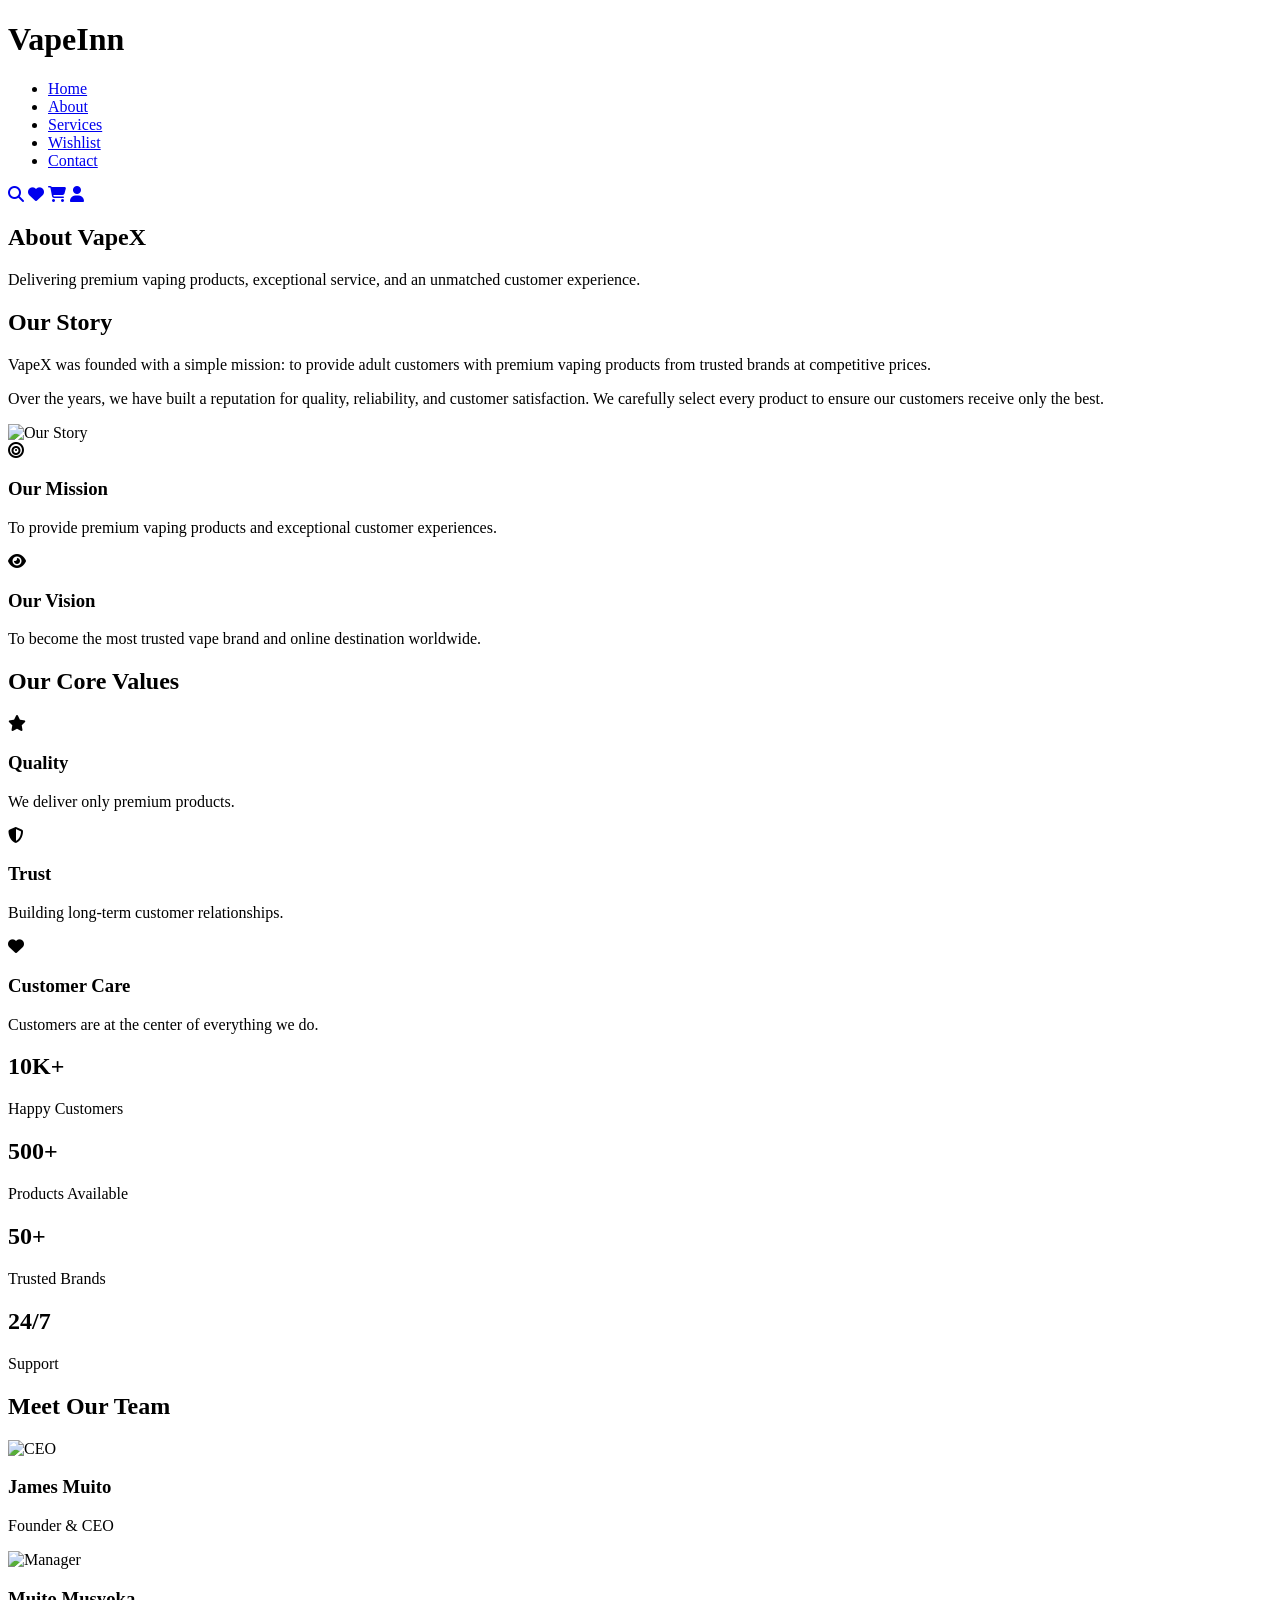
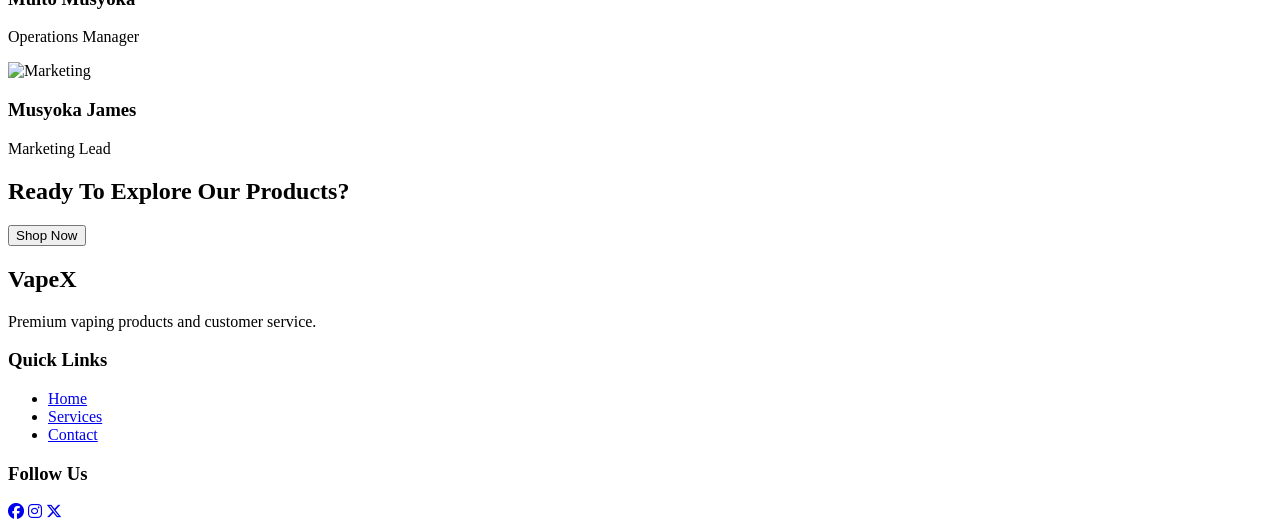
==== About.html @ efdb7d1a "Created About file and descripted all the information needed about the website" ====
<!DOCTYPE html>
<html lang="en">
<head>
    <meta charset="UTF-8">
    <meta name="viewport" content="width=device-width, initial-scale=1.0">
    <title>About Us | VapeInn</title>

    <link rel="stylesheet" href="css/style.css">
    <link rel="stylesheet" href="css/about.css">

    <link rel="stylesheet"
    href="https://cdnjs.cloudflare.com/ajax/libs/font-awesome/6.5.2/css/all.min.css">

    <link href="https://fonts.googleapis.com/css2?family=Poppins:wght@300;400;500;600;700;800&display=swap" rel="stylesheet">
</head>
<body>

<!-- HEADER -->

<header>

    <div class="logo">
        <h1>VapeInn</h1>
    </div>

    <nav>
        <ul>
            <li><a href="index.html">Home</a></li>
            <li><a href="about.html" class="active">About</a></li>
            <li><a href="services.html">Services</a></li>
            <li><a href="wishlist.html">Wishlist</a></li>
            <li><a href="contact.html">Contact</a></li>
        </ul>
    </nav>

    <div class="header-icons">
        <a href="#"><i class="fas fa-search"></i></a>
        <a href="wishlist.html"><i class="fas fa-heart"></i></a>
        <a href="#"><i class="fas fa-shopping-cart"></i></a>
        <a href="#"><i class="fas fa-user"></i></a>
    </div>

</header>

<!-- PAGE HERO -->

<section class="about-hero">

    <div class="about-hero-content">

        <h1>About VapeX</h1>

        <p>
            Delivering premium vaping products,
            exceptional service, and an unmatched customer experience.
        </p>

    </div>

</section>

<!-- COMPANY STORY -->

<section class="company-story">

    <div class="story-content">

        <h2>Our Story</h2>

        <p>
            VapeX was founded with a simple mission:
            to provide adult customers with premium vaping products
            from trusted brands at competitive prices.
        </p>

        <p>
            Over the years, we have built a reputation for quality,
            reliability, and customer satisfaction. We carefully select
            every product to ensure our customers receive only the best.
        </p>

    </div>

    <div class="story-image">

        <img src="images/download.jpg" alt="Our Story">

    </div>

</section>

<!-- MISSION VISION -->

<section class="mission-vision">

    <div class="mission">

        <i class="fas fa-bullseye"></i>

        <h3>Our Mission</h3>

        <p>
            To provide premium vaping products and
            exceptional customer experiences.
        </p>

    </div>

    <div class="vision">

        <i class="fas fa-eye"></i>

        <h3>Our Vision</h3>

        <p>
            To become the most trusted vape brand and
            online destination worldwide.
        </p>

    </div>

</section>

<!-- VALUES -->

<section class="values">

    <h2>Our Core Values</h2>

    <div class="value-grid">

        <div class="value-card">

            <i class="fas fa-star"></i>

            <h3>Quality</h3>

            <p>We deliver only premium products.</p>

        </div>

        <div class="value-card">

            <i class="fas fa-shield-alt"></i>

            <h3>Trust</h3>

            <p>Building long-term customer relationships.</p>

        </div>

        <div class="value-card">

            <i class="fas fa-heart"></i>

            <h3>Customer Care</h3>

            <p>Customers are at the center of everything we do.</p>

        </div>

    </div>

</section>

<!-- STATS -->

<section class="stats">

    <div class="stat-box">

        <h2>10K+</h2>

        <p>Happy Customers</p>

    </div>

    <div class="stat-box">

        <h2>500+</h2>

        <p>Products Available</p>

    </div>

    <div class="stat-box">

        <h2>50+</h2>

        <p>Trusted Brands</p>

    </div>

    <div class="stat-box">

        <h2>24/7</h2>

        <p>Support</p>

    </div>

</section>

<!-- TEAM -->

<section class="team">

    <h2>Meet Our Team</h2>

    <div class="team-grid">

        <div class="team-card">

            <img src="images/ceo.jpeg" alt="CEO">

            <h3>James Muito</h3>

            <p>Founder & CEO</p>

        </div>

        <div class="team-card">

            <img src="images/manager.jpeg" alt="Manager">

            <h3>Muito Musyoka</h3>

            <p>Operations Manager</p>

        </div>

        <div class="team-card">

            <img src="images/marketer.jpeg" alt="Marketing">

            <h3>Musyoka James</h3>

            <p>Marketing Lead</p>

        </div>

    </div>

</section>

<!-- CTA -->

<section class="about-cta">

    <h2>Ready To Explore Our Products?</h2>

    <a href="shop.html">
        <button>Shop Now</button>
    </a>

</section>

<!-- FOOTER -->

<footer>

    <div class="footer-about">
        <h2>VapeX</h2>
        <p>Premium vaping products and customer service.</p>
    </div>

    <div class="footer-links">
        <h3>Quick Links</h3>
        <ul>
            <li><a href="index.html">Home</a></li>
            <li><a href="services.html">Services</a></li>
            <li><a href="contact.html">Contact</a></li>
        </ul>
    </div>

    <div class="footer-social">
        <h3>Follow Us</h3>

        <a href="#"><i class="fab fa-facebook"></i></a>
        <a href="#"><i class="fab fa-instagram"></i></a>
        <a href="#"><i class="fab fa-x-twitter"></i></a>
    </div>

</footer>

</body>
</html>
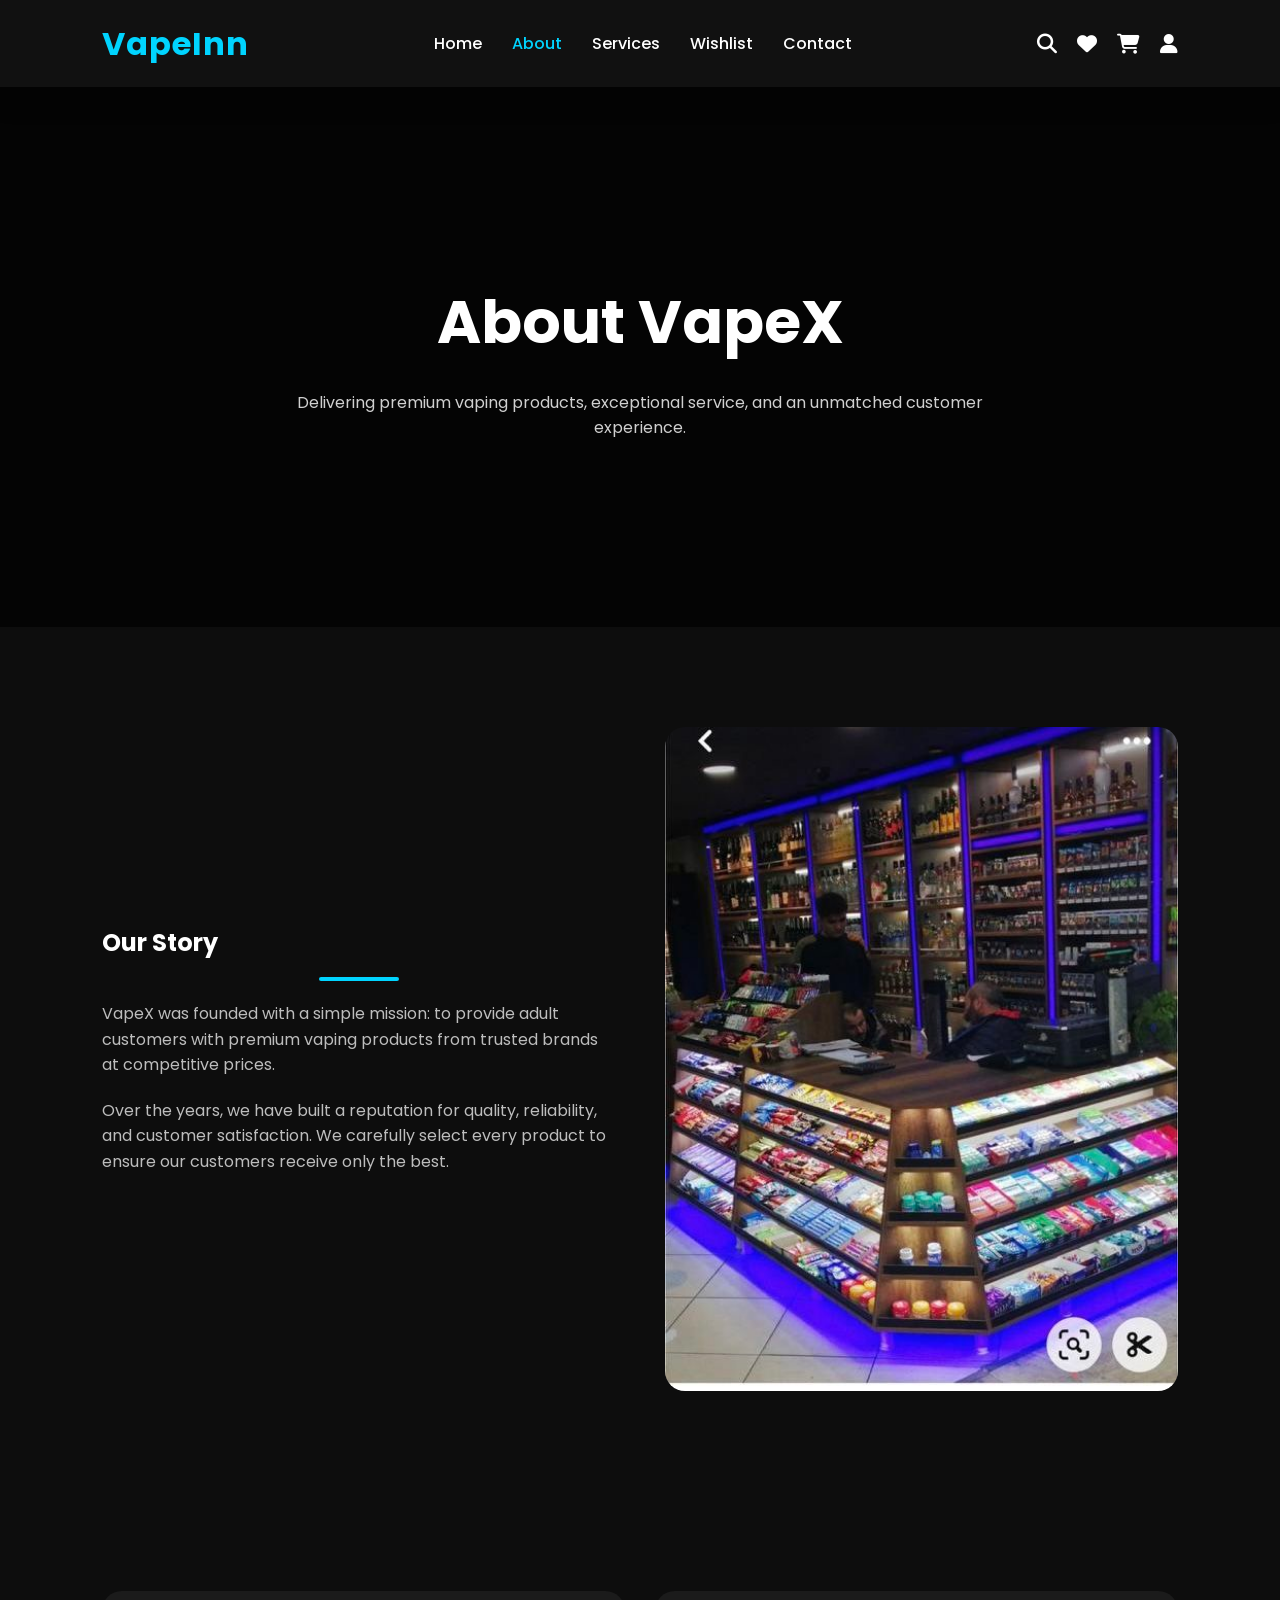
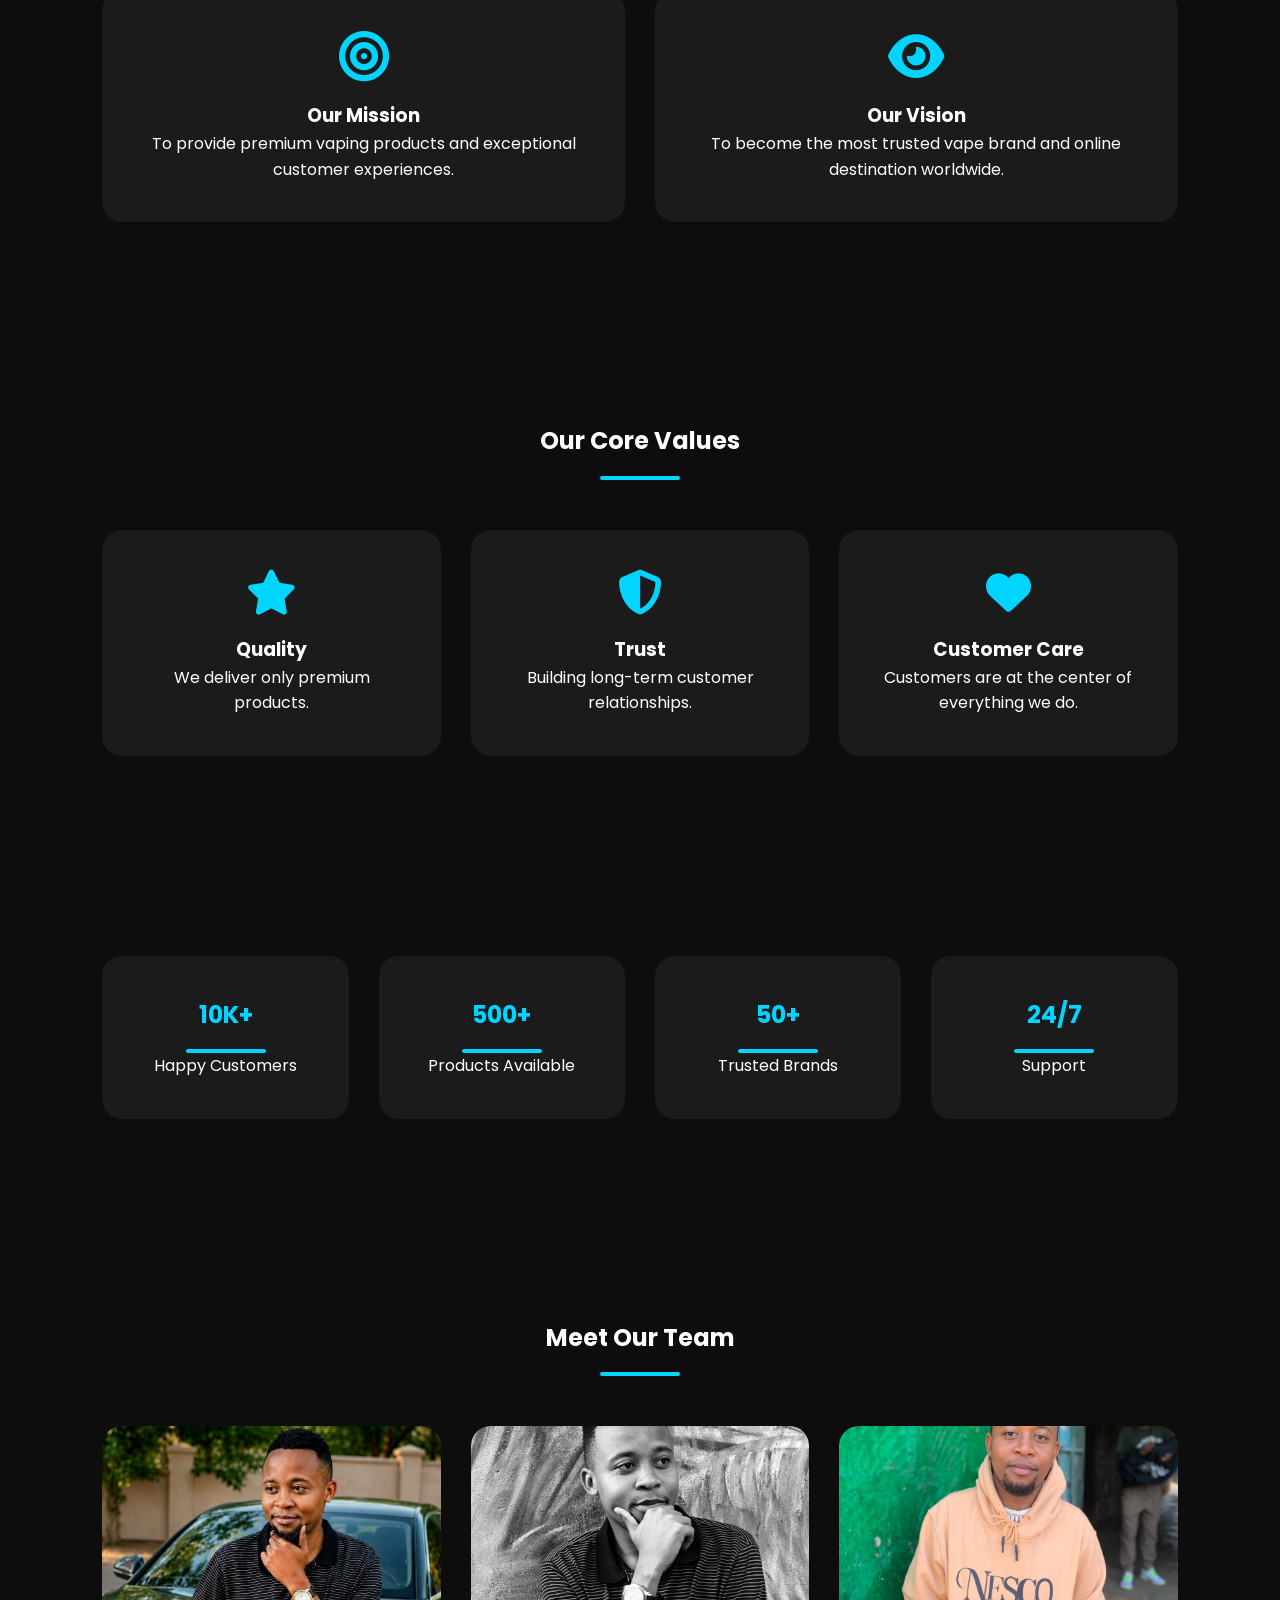
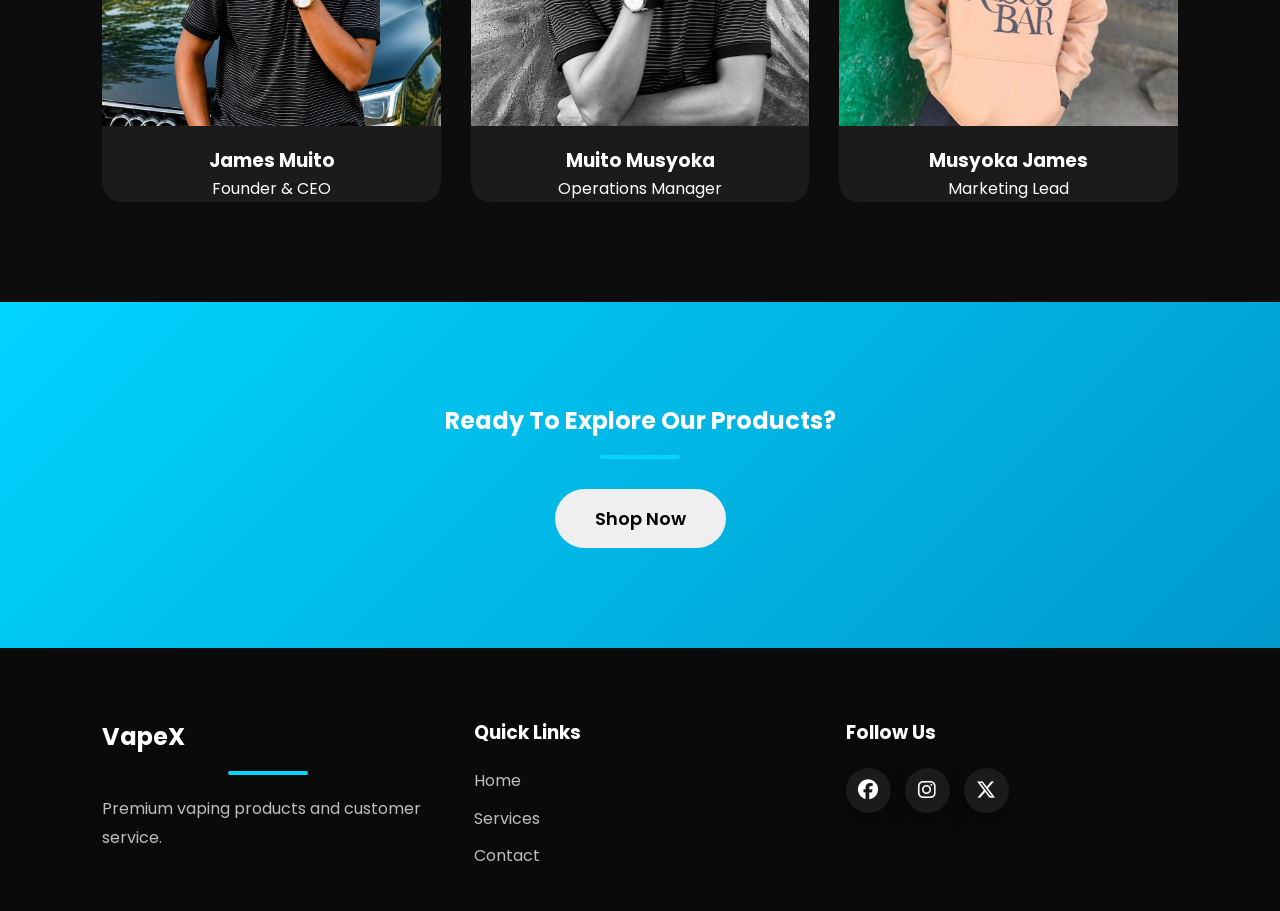
==== commit e7701657: "Added a connector for script.js" ====
--- a/About.html
+++ b/About.html
@@ -282,6 +282,6 @@
     </div>
 
 </footer>
-
+<script src="js/script.js"></script>
 </body>
 </html>
--- a/css/style.css
+++ b/css/style.css
@@ -0,0 +1,1558 @@
+/* ===================================
+   GOOGLE FONT
+=================================== */
+@import url('https://fonts.googleapis.com/css2?family=Poppins:wght@300;400;500;600;700;800&display=swap');
+
+/* ===================================
+   CSS VARIABLES
+=================================== */
+:root{
+    --primary:#00d4ff;
+    --secondary:#0099cc;
+    --dark:#0d0d0d;
+    --dark-light:#1a1a1a;
+    --white:#ffffff;
+    --gray:#bdbdbd;
+    --light:#f5f5f5;
+    --shadow:0 10px 25px rgba(0,0,0,.25);
+    --transition:.3s ease;
+}
+
+/* ===================================
+   RESET
+=================================== */
+*{
+    margin:0;
+    padding:0;
+    box-sizing:border-box;
+}
+
+html{
+    scroll-behavior:smooth;
+}
+
+body{
+    font-family:'Poppins',sans-serif;
+    background:var(--dark);
+    color:var(--white);
+    line-height:1.6;
+}
+
+img{
+    width:100%;
+    display:block;
+}
+
+a{
+    text-decoration:none;
+    color:inherit;
+}
+
+ul{
+    list-style:none;
+}
+
+button{
+    cursor:pointer;
+    border:none;
+    font-family:inherit;
+}
+
+/* ===================================
+   HEADER
+=================================== */
+header{
+    width:100%;
+    display:flex;
+    justify-content:space-between;
+    align-items:center;
+    padding:18px 8%;
+    background:#111;
+    position:sticky;
+    top:0;
+    z-index:1000;
+    box-shadow:var(--shadow);
+}
+
+/* Logo */
+.logo h1{
+    color:var(--primary);
+    font-size:32px;
+    font-weight:700;
+    letter-spacing:1px;
+}
+
+/* ===================================
+   NAVIGATION
+=================================== */
+
+nav ul{
+    display:flex;
+    gap:30px;
+}
+
+nav ul li a{
+    color:white;
+    font-size:16px;
+    font-weight:500;
+    transition:var(--transition);
+    position:relative;
+}
+
+/* Hover underline */
+
+nav ul li a::after{
+    content:"";
+    position:absolute;
+    left:0;
+    bottom:-6px;
+    width:0;
+    height:2px;
+    background:var(--primary);
+    transition:.3s;
+}
+
+nav ul li a:hover::after{
+    width:100%;
+}
+
+nav ul li a:hover{
+    color:var(--primary);
+}
+
+/* ===================================
+   HEADER ICONS
+=================================== */
+
+.header-icons{
+    display:flex;
+    gap:20px;
+}
+
+.header-icons a{
+    color:white;
+    font-size:20px;
+    transition:var(--transition);
+}
+
+.header-icons a:hover{
+    color:var(--primary);
+    transform:translateY(-3px);
+}
+
+/* ===================================
+   HERO SECTION
+=================================== */
+
+.hero{
+    display:flex;
+    justify-content:space-between;
+    align-items:center;
+    min-height:90vh;
+    padding:60px 8%;
+    gap:60px;
+}
+
+.hero-text{
+    flex:1;
+}
+
+.hero-text h1{
+    font-size:58px;
+    line-height:1.2;
+    margin-bottom:20px;
+}
+
+.hero-text p{
+    color:var(--gray);
+    font-size:18px;
+    margin-bottom:35px;
+    max-width:550px;
+}
+
+/* Hero Button */
+
+.hero-text button{
+    background:var(--primary);
+    color:white;
+    padding:15px 40px;
+    border-radius:40px;
+    font-size:18px;
+    font-weight:600;
+    transition:var(--transition);
+}
+
+.hero-text button:hover{
+    background:var(--secondary);
+    transform:translateY(-4px);
+}
+
+/* Hero Image */
+
+.hero-image{
+    flex:1;
+    display:flex;
+    justify-content:center;
+}
+
+.hero-image img{
+    max-width:500px;
+    animation:float 4s ease-in-out infinite;
+}
+
+/* Floating Animation */
+
+@keyframes float{
+
+    0%{
+        transform:translateY(0);
+    }
+
+    50%{
+        transform:translateY(-20px);
+    }
+
+    100%{
+        transform:translateY(0);
+    }
+
+}
+
+/* ===================================
+   RESPONSIVE DESIGN
+=================================== */
+
+@media(max-width:991px){
+
+    header{
+        flex-direction:column;
+        gap:20px;
+    }
+
+    nav ul{
+        gap:18px;
+        flex-wrap:wrap;
+        justify-content:center;
+    }
+
+    .hero{
+        flex-direction:column;
+        text-align:center;
+    }
+
+    .hero-text h1{
+        font-size:42px;
+    }
+
+    .hero-text p{
+        margin:auto;
+        margin-bottom:30px;
+    }
+
+    .hero-image img{
+        max-width:350px;
+    }
+
+}
+
+@media(max-width:576px){
+
+    .logo h1{
+        font-size:28px;
+    }
+
+    nav ul{
+        flex-direction:column;
+        gap:15px;
+    }
+
+    .hero{
+        padding:40px 5%;
+    }
+
+    .hero-text h1{
+        font-size:34px;
+    }
+
+    .hero-text p{
+        font-size:16px;
+    }
+
+    .hero-text button{
+        width:100%;
+    }
+
+}
+
+/* ===================================
+   SEARCH SECTION
+=================================== */
+
+.search-section{
+    padding:80px 8%;
+    text-align:center;
+    background:#151515;
+}
+
+.search-section h2{
+    font-size:36px;
+    margin-bottom:25px;
+    color:var(--white);
+}
+
+.search-section input{
+    width:100%;
+    max-width:650px;
+    padding:18px 25px;
+    border:none;
+    outline:none;
+    border-radius:50px;
+    font-size:16px;
+    background:#222;
+    color:#fff;
+    box-shadow:var(--shadow);
+    transition:var(--transition);
+}
+
+.search-section input:focus{
+    border:2px solid var(--primary);
+}
+
+/* ===================================
+   CATEGORIES
+=================================== */
+
+.categories{
+    padding:90px 8%;
+}
+
+.categories h2{
+    text-align:center;
+    font-size:40px;
+    margin-bottom:50px;
+}
+
+.category-container{
+    display:grid;
+    grid-template-columns:repeat(auto-fit,minmax(250px,1fr));
+    gap:30px;
+}
+
+.category-card{
+    background:#181818;
+    border-radius:20px;
+    overflow:hidden;
+    box-shadow:var(--shadow);
+    transition:var(--transition);
+    cursor:pointer;
+}
+
+.category-card:hover{
+    transform:translateY(-12px);
+}
+
+.category-card img{
+    height:220px;
+    object-fit:cover;
+}
+
+.category-card h3{
+    text-align:center;
+    padding:20px;
+    font-size:22px;
+}
+
+/* ===================================
+   FEATURED PRODUCTS
+=================================== */
+
+.featured-products{
+    padding:90px 8%;
+    background:#111;
+}
+
+.featured-products h2{
+    text-align:center;
+    font-size:40px;
+    margin-bottom:50px;
+}
+
+.products{
+    display:grid;
+    grid-template-columns:repeat(auto-fit,minmax(260px,1fr));
+    gap:35px;
+}
+
+/* Product Card */
+
+.product-card{
+
+    background:#1b1b1b;
+
+    border-radius:20px;
+
+    overflow:hidden;
+
+    box-shadow:var(--shadow);
+
+    transition:.4s;
+
+    text-align:center;
+
+    position:relative;
+
+}
+
+.product-card:hover{
+
+    transform:translateY(-12px);
+
+}
+
+.product-card img{
+
+    width:100%;
+
+    height:280px;
+
+    object-fit:cover;
+
+}
+
+.product-card h3{
+
+    margin-top:20px;
+
+    font-size:24px;
+
+}
+
+.product-card p{
+
+    color:var(--gray);
+
+    margin:12px 0;
+
+    font-size:16px;
+
+}
+
+.product-card h4{
+
+    color:var(--primary);
+
+    font-size:26px;
+
+    margin-bottom:20px;
+
+}
+
+/* Product Button */
+
+.product-card button{
+
+    width:85%;
+
+    margin-bottom:25px;
+
+    padding:14px;
+
+    border-radius:40px;
+
+    background:var(--primary);
+
+    color:white;
+
+    font-size:16px;
+
+    font-weight:600;
+
+    transition:var(--transition);
+
+}
+
+.product-card button:hover{
+
+    background:var(--secondary);
+
+}
+
+/* Product Badge */
+
+.product-card::before{
+
+    content:"NEW";
+
+    position:absolute;
+
+    top:20px;
+
+    left:20px;
+
+    background:#ff4d4d;
+
+    color:white;
+
+    padding:6px 14px;
+
+    border-radius:20px;
+
+    font-size:12px;
+
+    font-weight:bold;
+
+}
+
+/* ===================================
+   PRODUCT IMAGE ZOOM
+=================================== */
+
+.product-card{
+
+    overflow:hidden;
+
+}
+
+.product-card img{
+
+    transition:.4s;
+
+}
+
+.product-card:hover img{
+
+    transform:scale(1.08);
+
+}
+
+/* ===================================
+   RESPONSIVE
+=================================== */
+
+@media(max-width:991px){
+
+.search-section h2{
+
+    font-size:30px;
+
+}
+
+.categories h2{
+
+    font-size:34px;
+
+}
+
+.featured-products h2{
+
+    font-size:34px;
+
+}
+
+}
+
+@media(max-width:768px){
+
+.category-container{
+
+    grid-template-columns:repeat(auto-fit,minmax(220px,1fr));
+
+}
+
+.products{
+
+    grid-template-columns:repeat(auto-fit,minmax(220px,1fr));
+
+}
+
+.product-card img{
+
+    height:240px;
+
+}
+
+}
+
+@media(max-width:576px){
+
+.search-section{
+
+    padding:60px 5%;
+
+}
+
+.categories{
+
+    padding:60px 5%;
+
+}
+
+.featured-products{
+
+    padding:60px 5%;
+
+}
+
+.search-section input{
+
+    font-size:15px;
+
+}
+
+.category-card h3{
+
+    font-size:20px;
+
+}
+
+.product-card h3{
+
+    font-size:22px;
+
+}
+
+.product-card h4{
+
+    font-size:22px;
+
+}
+
+.product-card button{
+
+    width:90%;
+
+}
+
+}
+
+/* ===================================
+   WHY CHOOSE US
+=================================== */
+
+.why-us{
+    padding:90px 8%;
+    background:#151515;
+    text-align:center;
+}
+
+.why-us h2{
+    font-size:40px;
+    margin-bottom:60px;
+}
+
+.features{
+    display:grid;
+    grid-template-columns:repeat(auto-fit,minmax(280px,1fr));
+    gap:35px;
+}
+
+.feature{
+    background:#1d1d1d;
+    padding:40px 30px;
+    border-radius:20px;
+    transition:var(--transition);
+    box-shadow:var(--shadow);
+}
+
+.feature:hover{
+    transform:translateY(-10px);
+}
+
+.feature i{
+    font-size:55px;
+    color:var(--primary);
+    margin-bottom:20px;
+}
+
+.feature h3{
+    font-size:24px;
+    margin-bottom:15px;
+}
+
+.feature p{
+    color:var(--gray);
+    font-size:16px;
+    line-height:1.7;
+}
+
+/* ===================================
+   SPECIAL OFFER
+=================================== */
+
+.offer{
+    padding:100px 8%;
+    text-align:center;
+    background:linear-gradient(135deg,#00d4ff,#0099cc);
+    color:white;
+}
+
+.offer h2{
+    font-size:28px;
+    margin-bottom:15px;
+    text-transform:uppercase;
+    letter-spacing:2px;
+}
+
+.offer h1{
+    font-size:55px;
+    margin-bottom:30px;
+    font-weight:700;
+}
+
+.offer button{
+    padding:18px 45px;
+    background:white;
+    color:#0099cc;
+    border:none;
+    border-radius:50px;
+    font-size:18px;
+    font-weight:600;
+    transition:var(--transition);
+}
+
+.offer button:hover{
+    background:#111;
+    color:white;
+    transform:translateY(-4px);
+}
+
+/* ===================================
+   TESTIMONIALS
+=================================== */
+
+.testimonials{
+    padding:90px 8%;
+    background:#101010;
+}
+
+.testimonials h2{
+    text-align:center;
+    font-size:40px;
+    margin-bottom:50px;
+}
+
+.testimonial-container{
+    display:grid;
+    grid-template-columns:repeat(auto-fit,minmax(300px,1fr));
+    gap:30px;
+}
+
+.testimonial{
+    background:#1b1b1b;
+    padding:35px;
+    border-radius:20px;
+    box-shadow:var(--shadow);
+    transition:var(--transition);
+}
+
+.testimonial:hover{
+    transform:translateY(-10px);
+}
+
+.testimonial p{
+    color:var(--gray);
+    font-style:italic;
+    margin-bottom:20px;
+    line-height:1.8;
+}
+
+.testimonial h4{
+    color:var(--primary);
+    font-weight:600;
+}
+
+/* ===================================
+   NEWSLETTER
+=================================== */
+
+.newsletter{
+    padding:90px 8%;
+    text-align:center;
+    background:#181818;
+}
+
+.newsletter h2{
+    font-size:38px;
+    margin-bottom:15px;
+}
+
+.newsletter p{
+    color:var(--gray);
+    margin-bottom:35px;
+}
+
+.newsletter form{
+    display:flex;
+    justify-content:center;
+    flex-wrap:wrap;
+    gap:15px;
+}
+
+.newsletter input{
+    width:400px;
+    max-width:100%;
+    padding:18px;
+    border:none;
+    outline:none;
+    border-radius:50px;
+    background:#262626;
+    color:white;
+    font-size:16px;
+}
+
+.newsletter button{
+    padding:18px 35px;
+    border:none;
+    border-radius:50px;
+    background:var(--primary);
+    color:white;
+    font-size:16px;
+    font-weight:600;
+    transition:var(--transition);
+}
+
+.newsletter button:hover{
+    background:var(--secondary);
+}
+
+/* ===================================
+   FOOTER
+=================================== */
+
+footer{
+    background:#0a0a0a;
+    padding:70px 8% 30px;
+    display:grid;
+    grid-template-columns:repeat(auto-fit,minmax(250px,1fr));
+    gap:40px;
+}
+
+footer h2,
+footer h3{
+    margin-bottom:20px;
+}
+
+.footer-about p,
+.footer-contact p{
+    color:var(--gray);
+    line-height:1.8;
+}
+
+.footer-links ul{
+    padding:0;
+}
+
+.footer-links ul li{
+    margin-bottom:12px;
+}
+
+.footer-links a{
+    color:var(--gray);
+    transition:var(--transition);
+}
+
+.footer-links a:hover{
+    color:var(--primary);
+    padding-left:6px;
+}
+
+.footer-social a{
+    display:inline-flex;
+    justify-content:center;
+    align-items:center;
+    width:45px;
+    height:45px;
+    margin-right:10px;
+    border-radius:50%;
+    background:#1b1b1b;
+    color:white;
+    font-size:20px;
+    transition:var(--transition);
+}
+
+.footer-social a:hover{
+    background:var(--primary);
+    transform:translateY(-5px);
+}
+
+footer hr{
+    grid-column:1/-1;
+    border:0;
+    height:1px;
+    background:#333;
+    margin:20px 0;
+}
+
+footer > p{
+    grid-column:1/-1;
+    color:var(--gray);
+    text-align:center;
+}
+
+/* ===================================
+   RESPONSIVE
+=================================== */
+
+@media(max-width:991px){
+
+    .offer h1{
+        font-size:42px;
+    }
+
+    .why-us h2,
+    .testimonials h2,
+    .newsletter h2{
+        font-size:34px;
+    }
+
+}
+
+@media(max-width:768px){
+
+    .newsletter form{
+        flex-direction:column;
+        align-items:center;
+    }
+
+    .newsletter input,
+    .newsletter button{
+        width:100%;
+        max-width:450px;
+    }
+
+    .offer h1{
+        font-size:34px;
+    }
+
+}
+
+@media(max-width:576px){
+
+    .why-us,
+    .offer,
+    .testimonials,
+    .newsletter{
+        padding:60px 5%;
+    }
+
+    .offer h2{
+        font-size:22px;
+    }
+
+    .offer h1{
+        font-size:28px;
+    }
+
+    .feature{
+        padding:30px 20px;
+    }
+
+    .testimonial{
+        padding:25px;
+    }
+
+    footer{
+        padding:50px 5% 20px;
+        text-align:center;
+    }
+
+    .footer-social{
+        display:flex;
+        justify-content:center;
+        gap:10px;
+    }
+}
+
+/*====================================
+    PART 4 - PREMIUM EFFECTS
+====================================*/
+
+/* Scroll Padding */
+
+html{
+    scroll-padding-top:90px;
+}
+
+/* Selection Color */
+
+::selection{
+    background:var(--primary);
+    color:#fff;
+}
+
+/* Custom Scrollbar */
+
+::-webkit-scrollbar{
+    width:10px;
+}
+
+::-webkit-scrollbar-track{
+    background:#111;
+}
+
+::-webkit-scrollbar-thumb{
+    background:var(--primary);
+    border-radius:10px;
+}
+
+::-webkit-scrollbar-thumb:hover{
+    background:var(--secondary);
+}
+
+/* Smooth Transition */
+
+*{
+    transition:
+    background .3s ease,
+    color .3s ease,
+    transform .3s ease,
+    box-shadow .3s ease;
+}
+
+/*====================================
+    IMAGE HOVER
+====================================*/
+
+.category-card img,
+.product-card img{
+
+    transition:transform .5s ease;
+
+}
+
+.category-card:hover img{
+
+    transform:scale(1.08);
+
+}
+
+.product-card:hover img{
+
+    transform:scale(1.1);
+
+}
+
+/*====================================
+    CARD SHADOW
+====================================*/
+
+.category-card:hover,
+.product-card:hover,
+.feature:hover,
+.testimonial:hover{
+
+    box-shadow:
+    0 20px 40px rgba(0,212,255,.2);
+
+}
+
+/*====================================
+    BUTTON ANIMATION
+====================================*/
+
+button{
+
+    position:relative;
+
+    overflow:hidden;
+
+}
+
+button::before{
+
+    content:"";
+
+    position:absolute;
+
+    top:0;
+
+    left:-100%;
+
+    width:100%;
+
+    height:100%;
+
+    background:rgba(255,255,255,.2);
+
+    transition:.5s;
+
+}
+
+button:hover::before{
+
+    left:100%;
+
+}
+
+/*====================================
+    LINKS
+====================================*/
+
+a{
+
+    transition:.3s;
+
+}
+
+a:hover{
+
+    color:var(--primary);
+
+}
+
+/*====================================
+    ICONS
+====================================*/
+
+i{
+
+    transition:.3s;
+
+}
+
+.feature:hover i{
+
+    transform:rotate(10deg) scale(1.1);
+
+}
+
+/*====================================
+    HERO TEXT
+====================================*/
+
+.hero-text h1{
+
+    animation:fadeDown 1s ease;
+
+}
+
+.hero-text p{
+
+    animation:fadeUp 1.2s ease;
+
+}
+
+.hero-text button{
+
+    animation:fadeUp 1.4s ease;
+
+}
+
+.hero-image{
+
+    animation:fadeRight 1.5s ease;
+
+}
+
+/*====================================
+    ANIMATIONS
+====================================*/
+
+@keyframes fadeDown{
+
+from{
+
+opacity:0;
+
+transform:translateY(-40px);
+
+}
+
+to{
+
+opacity:1;
+
+transform:translateY(0);
+
+}
+
+}
+
+@keyframes fadeUp{
+
+from{
+
+opacity:0;
+
+transform:translateY(40px);
+
+}
+
+to{
+
+opacity:1;
+
+transform:translateY(0);
+
+}
+
+}
+
+@keyframes fadeRight{
+
+from{
+
+opacity:0;
+
+transform:translateX(80px);
+
+}
+
+to{
+
+opacity:1;
+
+transform:translateX(0);
+
+}
+
+}
+
+/*====================================
+    SECTION TITLE
+====================================*/
+
+h2{
+
+    position:relative;
+
+}
+
+h2::after{
+
+    content:"";
+
+    display:block;
+
+    width:80px;
+
+    height:4px;
+
+    background:var(--primary);
+
+    margin:15px auto 0;
+
+    border-radius:20px;
+
+}
+
+/*====================================
+    PRODUCT PRICE
+====================================*/
+
+.product-card h4{
+
+    font-weight:700;
+
+    letter-spacing:1px;
+
+}
+
+/*====================================
+    PRODUCT BUTTON
+====================================*/
+
+.product-card button{
+
+    box-shadow:0 8px 20px rgba(0,212,255,.3);
+
+}
+
+.product-card button:hover{
+
+    transform:translateY(-4px);
+
+}
+
+/*====================================
+    FOOTER
+====================================*/
+
+.footer-social a{
+
+    box-shadow:0 8px 20px rgba(0,0,0,.3);
+
+}
+
+.footer-social a:hover{
+
+    box-shadow:0 15px 30px rgba(0,212,255,.4);
+
+}
+
+/*====================================
+    NEWSLETTER
+====================================*/
+
+.newsletter input:focus{
+
+    border:2px solid var(--primary);
+
+}
+
+/*====================================
+    SEARCH
+====================================*/
+
+.search-section input{
+
+    transition:.4s;
+
+}
+
+.search-section input:focus{
+
+    transform:scale(1.02);
+
+}
+
+/*====================================
+    CATEGORY TITLE
+====================================*/
+
+.category-card h3{
+
+    transition:.3s;
+
+}
+
+.category-card:hover h3{
+
+    color:var(--primary);
+
+}
+
+/*====================================
+    TESTIMONIAL
+====================================*/
+
+.testimonial{
+
+    position:relative;
+
+}
+
+.testimonial::before{
+
+    content:"★★★★★";
+
+    position:absolute;
+
+    top:15px;
+
+    right:20px;
+
+    color:gold;
+
+    font-size:14px;
+
+}
+
+/*====================================
+    OFFER BUTTON
+====================================*/
+
+.offer button{
+
+    box-shadow:0 10px 25px rgba(255,255,255,.3);
+
+}
+
+/*====================================
+    MOBILE NAVIGATION
+====================================*/
+
+@media(max-width:768px){
+
+header{
+
+flex-direction:column;
+
+}
+
+nav ul{
+
+flex-direction:column;
+
+align-items:center;
+
+gap:15px;
+
+}
+
+.header-icons{
+
+margin-top:20px;
+
+}
+
+}
+
+/*====================================
+    SMALL DEVICES
+====================================*/
+
+@media(max-width:480px){
+
+.hero-text h1{
+
+font-size:30px;
+
+}
+
+.hero-text p{
+
+font-size:15px;
+
+}
+
+.products{
+
+grid-template-columns:1fr;
+
+}
+
+.category-container{
+
+grid-template-columns:1fr;
+
+}
+
+.features{
+
+grid-template-columns:1fr;
+
+}
+
+.testimonial-container{
+
+grid-template-columns:1fr;
+
+}
+
+footer{
+
+grid-template-columns:1fr;
+
+}
+
+}
+
+/*==================================
+    Sticky Header
+==================================*/
+
+header.sticky{
+
+    background:#111;
+    box-shadow:0 8px 20px rgba(0,0,0,.35);
+
+}
+
+/*==================================
+    Active Navigation
+==================================*/
+
+nav a.active{
+
+    color:var(--primary);
+
+}
+
+/*==================================
+    Scroll To Top
+==================================*/
+
+.scroll-top{
+
+    position:fixed;
+
+    right:25px;
+
+    bottom:25px;
+
+    width:50px;
+
+    height:50px;
+
+    border:none;
+
+    border-radius:50%;
+
+    background:var(--primary);
+
+    color:#fff;
+
+    cursor:pointer;
+
+    opacity:0;
+
+    visibility:hidden;
+
+    transition:.3s;
+
+    z-index:999;
+
+}
+
+.scroll-top.show{
+
+    opacity:1;
+
+    visibility:visible;
+
+}
+
+.scroll-top:hover{
+
+    transform:translateY(-5px);
+
+}
+
+/*==================================
+    Reveal Animation
+==================================*/
+
+.stat-card,
+.summary-card,
+.dashboard-card,
+.product-card,
+.service-card,
+.benefit-card,
+.testimonial-card{
+
+    opacity:0;
+
+    transform:translateY(40px);
+
+    transition:.6s ease;
+
+}
+
+.reveal{
+
+    opacity:1;
+
+    transform:translateY(0);
+
+}
+
+/*==================================
+    Mobile Navigation
+==================================*/
+
+@media(max-width:768px){
+
+nav{
+
+    display:none;
+
+}
+
+nav.show-menu{
+
+    display:block;
+
+}
+
+}
--- a/css/about.css
+++ b/css/about.css
@@ -0,0 +1,203 @@
+/* ==========================
+   ABOUT HERO
+========================== */
+
+.about-hero{
+    min-height:60vh;
+    display:flex;
+    justify-content:center;
+    align-items:center;
+    text-align:center;
+    padding:80px 8%;
+    background:linear-gradient(
+    rgba(0,0,0,.7),
+    rgba(0,0,0,.7)),
+    url('../images/about-banner.jpg');
+    background-size:cover;
+    background-position:center;
+}
+
+.about-hero h1{
+    font-size:60px;
+    margin-bottom:20px;
+}
+
+.about-hero p{
+    max-width:700px;
+    color:#d0d0d0;
+    margin:auto;
+}
+
+/* ==========================
+   STORY
+========================== */
+
+.company-story{
+    padding:100px 8%;
+    display:grid;
+    grid-template-columns:1fr 1fr;
+    gap:50px;
+    align-items:center;
+}
+
+.story-content h2{
+    margin-bottom:20px;
+}
+
+.story-content p{
+    margin-bottom:20px;
+    color:#bdbdbd;
+}
+
+.story-image img{
+    border-radius:20px;
+}
+
+/* ==========================
+   MISSION VISION
+========================== */
+
+.mission-vision{
+    padding:100px 8%;
+    display:grid;
+    grid-template-columns:repeat(2,1fr);
+    gap:30px;
+}
+
+.mission,
+.vision{
+    background:#1b1b1b;
+    padding:40px;
+    border-radius:20px;
+    text-align:center;
+}
+
+.mission i,
+.vision i{
+    font-size:50px;
+    color:var(--primary);
+    margin-bottom:20px;
+}
+
+/* ==========================
+   VALUES
+========================== */
+
+.values{
+    padding:100px 8%;
+    text-align:center;
+}
+
+.value-grid{
+    display:grid;
+    grid-template-columns:repeat(auto-fit,minmax(250px,1fr));
+    gap:30px;
+    margin-top:50px;
+}
+
+.value-card{
+    background:#1b1b1b;
+    padding:40px;
+    border-radius:20px;
+}
+
+.value-card i{
+    font-size:45px;
+    color:var(--primary);
+    margin-bottom:20px;
+}
+
+/* ==========================
+   STATS
+========================== */
+
+.stats{
+    padding:100px 8%;
+    display:grid;
+    grid-template-columns:repeat(auto-fit,minmax(200px,1fr));
+    gap:30px;
+    text-align:center;
+}
+
+.stat-box{
+    background:#1b1b1b;
+    padding:40px;
+    border-radius:20px;
+}
+
+.stat-box h2{
+    color:var(--primary);
+}
+
+/* ==========================
+   TEAM
+========================== */
+
+.team{
+    padding:100px 8%;
+    text-align:center;
+}
+
+.team-grid{
+    display:grid;
+    grid-template-columns:repeat(auto-fit,minmax(250px,1fr));
+    gap:30px;
+    margin-top:50px;
+}
+
+.team-card{
+    background:#1b1b1b;
+    border-radius:20px;
+    overflow:hidden;
+}
+
+.team-card img{
+    height:300px;
+    object-fit:cover;
+}
+
+.team-card h3{
+    margin-top:20px;
+}
+
+/* ==========================
+   CTA
+========================== */
+
+.about-cta{
+    padding:100px 8%;
+    text-align:center;
+    background:linear-gradient(
+    135deg,
+    #00d4ff,
+    #0099cc);
+}
+
+.about-cta button{
+    margin-top:30px;
+    padding:16px 40px;
+    border-radius:40px;
+    border:none;
+    font-size:18px;
+    font-weight:600;
+}
+
+/* ==========================
+   RESPONSIVE
+========================== */
+
+@media(max-width:768px){
+
+.company-story{
+    grid-template-columns:1fr;
+}
+
+.mission-vision{
+    grid-template-columns:1fr;
+}
+
+.about-hero h1{
+    font-size:40px;
+}
+
+}
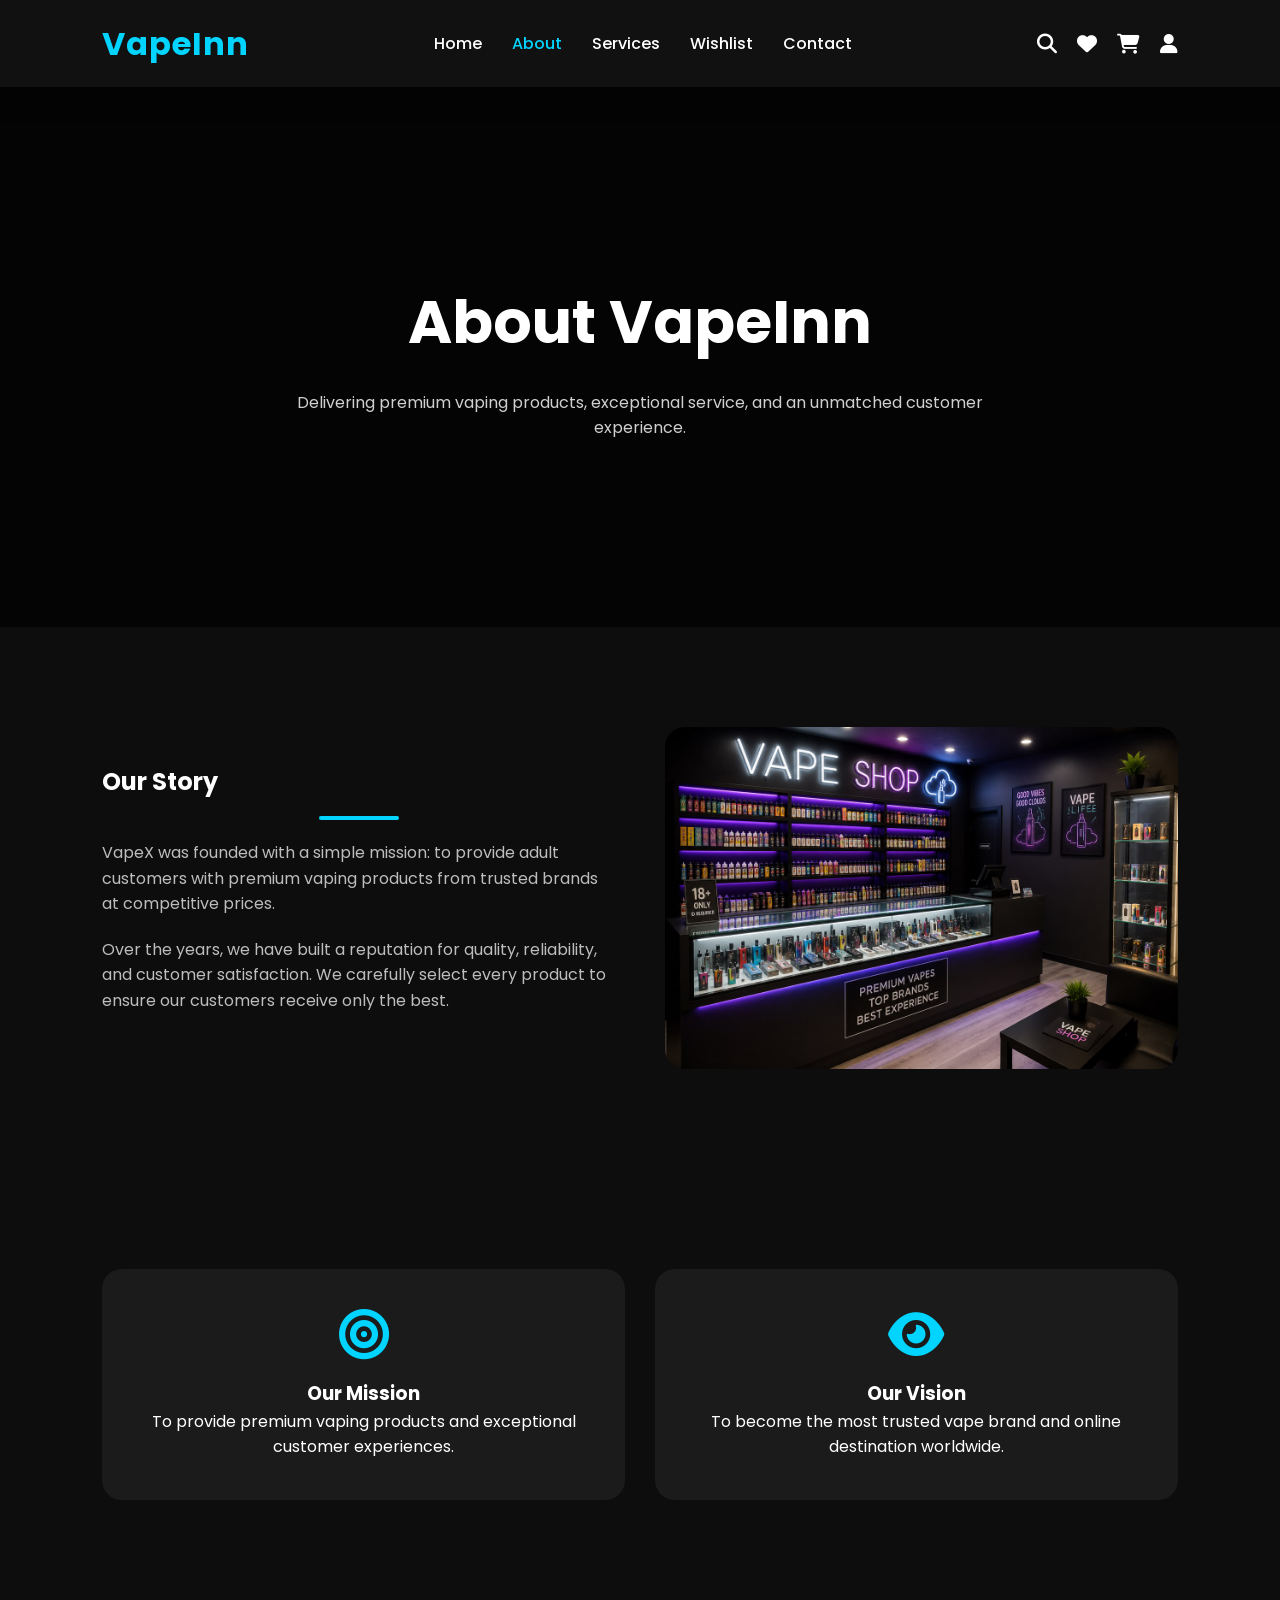
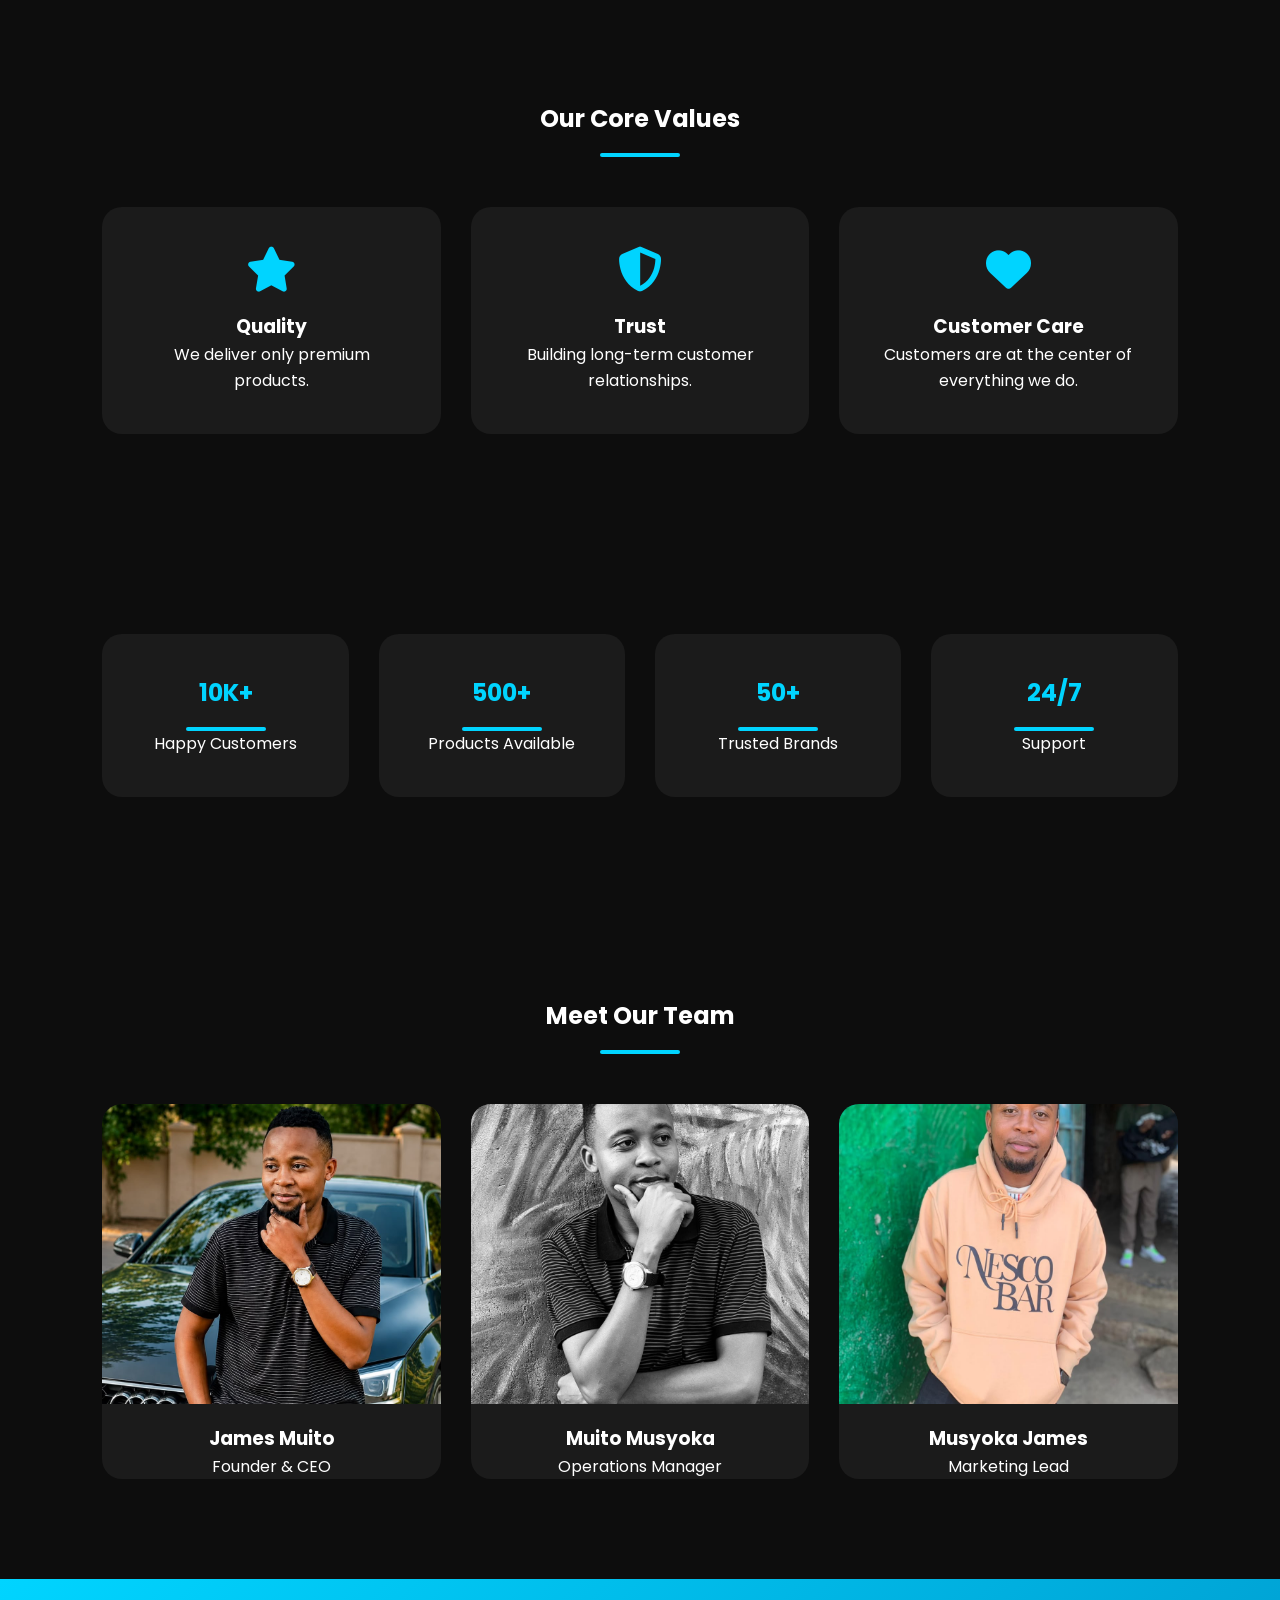
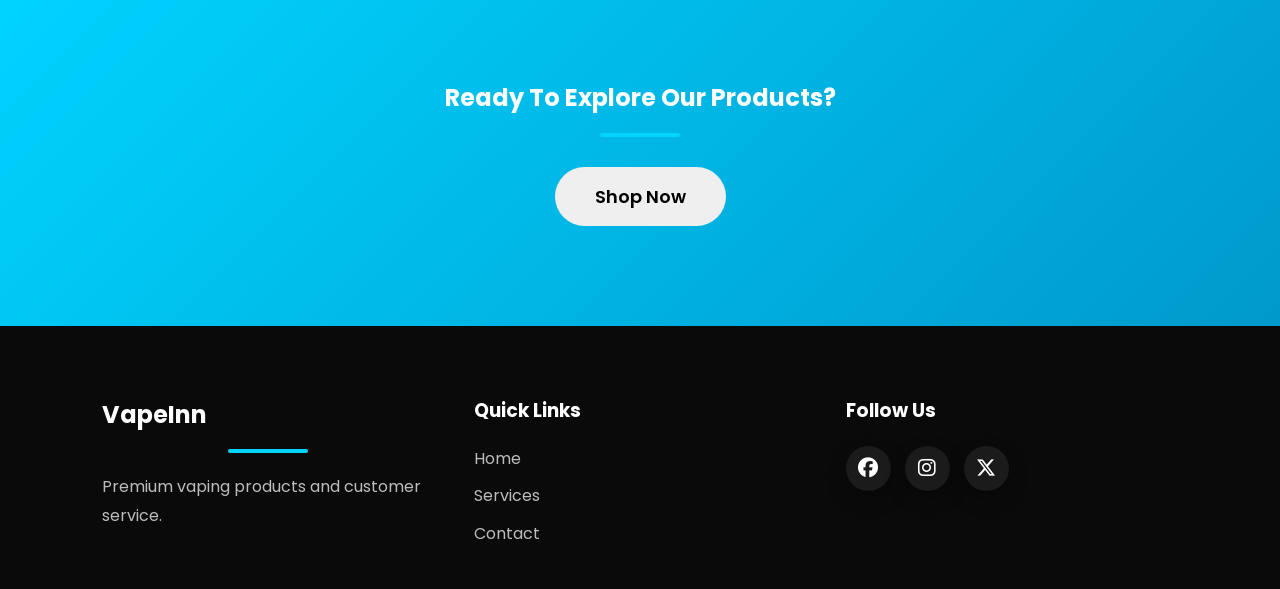
==== commit 221b7690: "Changed some littlet code for perfection" ====
--- a/About.html
+++ b/About.html
@@ -48,7 +48,7 @@
 
     <div class="about-hero-content">
 
-        <h1>About VapeX</h1>
+        <h1>About VapeInn</h1>
 
         <p>
             Delivering premium vaping products,
@@ -83,7 +83,7 @@
 
     <div class="story-image">
 
-        <img src="images/download.jpg" alt="Our Story">
+        <img src="images/vape shop.jpg" alt="Our Story">
 
     </div>
 
@@ -260,7 +260,7 @@
 <footer>
 
     <div class="footer-about">
-        <h2>VapeX</h2>
+        <h2>VapeInn</h2>
         <p>Premium vaping products and customer service.</p>
     </div>
 
